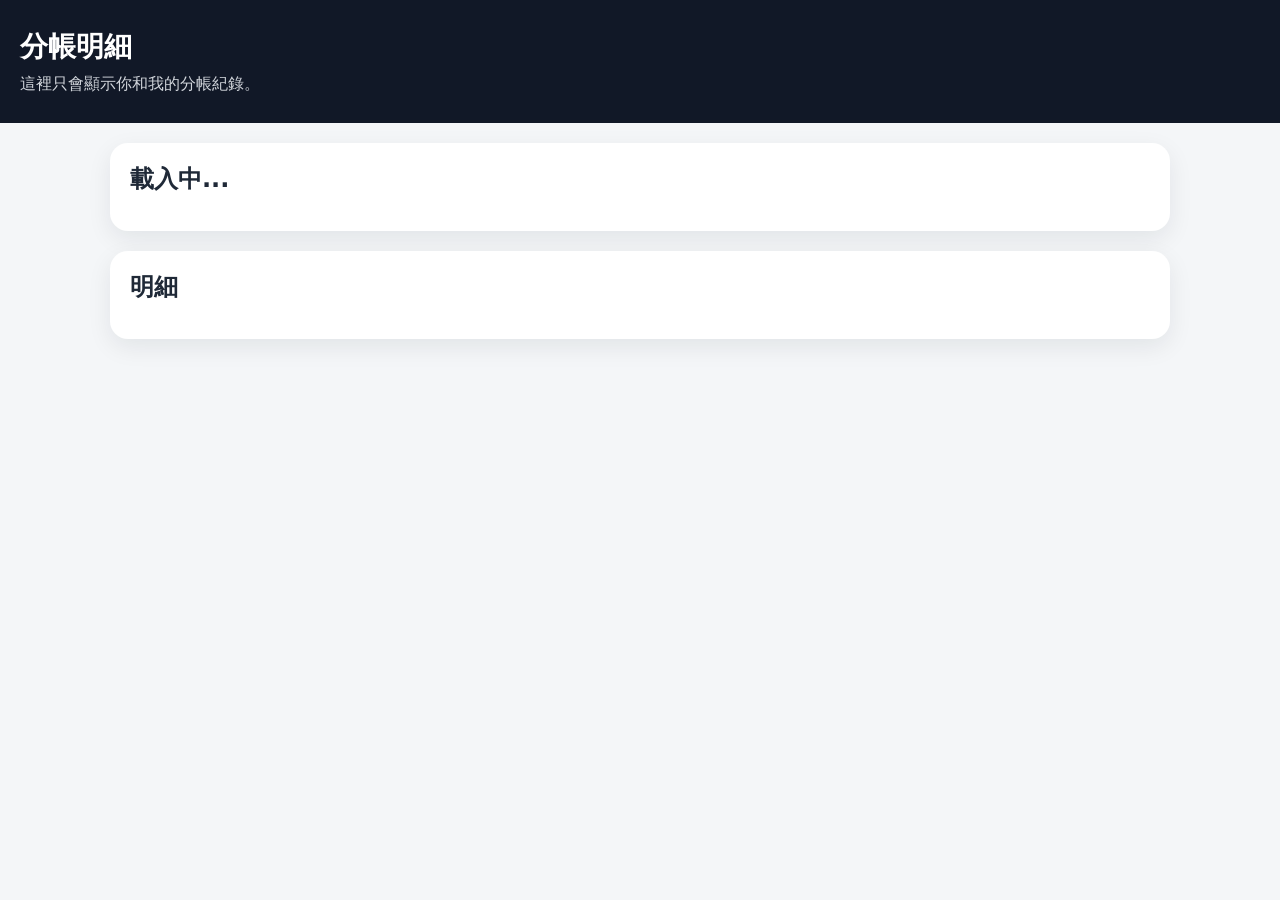
==== share.html @ 3e3502e9 "Create share.html" ====
<!DOCTYPE html>
<html lang="zh-Hant">
<head>
  <meta charset="UTF-8" />
  <meta name="viewport" content="width=device-width, initial-scale=1.0" />
  <title>分帳明細</title>
  <link rel="stylesheet" href="style.css" />
  <script src="share.js" defer></script>
</head>
<body>
  <header class="topbar">
    <h1>分帳明細</h1>
    <p>這裡只會顯示你和我的分帳紀錄。</p>
  </header>

  <main class="container">
    <section class="card">
      <h2 id="pairTitle">載入中...</h2>
      <div id="pairDebtResult" class="pair-debt-result"></div>
    </section>

    <section class="card">
      <h2>明細</h2>
      <div id="pairRecordList" class="pair-record-list"></div>
    </section>
  </main>
</body>
</html>
---- style.css ----
:root {
  --bg: #f4f6f8;
  --card: #ffffff;
  --text: #1f2937;
  --muted: #6b7280;
  --line: #e5e7eb;
  --main: #2563eb;
  --danger: #dc2626;
  --green: #16a34a;
  --orange: #ea580c;
  --radius: 18px;
}

* {
  box-sizing: border-box;
}

body {
  margin: 0;
  font-family: system-ui, -apple-system, BlinkMacSystemFont, "Noto Sans TC", sans-serif;
  background: var(--bg);
  color: var(--text);
}

.topbar {
  padding: 28px 20px;
  background: #111827;
  color: white;
}

.topbar h1 {
  margin: 0;
  font-size: 28px;
}

.topbar p {
  margin: 8px 0 0;
  color: #d1d5db;
}

.container {
  width: min(1100px, 100%);
  margin: 0 auto;
  padding: 20px;
}

.card {
  background: var(--card);
  border-radius: var(--radius);
  padding: 20px;
  margin-bottom: 20px;
  box-shadow: 0 8px 24px rgba(15, 23, 42, 0.08);
}

.card h2 {
  margin: 0 0 16px;
}

.row {
  display: flex;
  gap: 10px;
}

.grid {
  display: grid;
  grid-template-columns: repeat(2, 1fr);
  gap: 14px;
}

label {
  display: flex;
  flex-direction: column;
  gap: 6px;
  font-weight: 700;
}

input,
select,
textarea,
button {
  font: inherit;
}

input,
select,
textarea {
  width: 100%;
  padding: 11px 12px;
  border: 1px solid var(--line);
  border-radius: 12px;
  background: white;
}

textarea {
  min-height: 90px;
  resize: vertical;
}

button {
  border: none;
  border-radius: 12px;
  padding: 11px 16px;
  background: var(--main);
  color: white;
  cursor: pointer;
  font-weight: 700;
}

button:hover {
  filter: brightness(0.95);
}

.full {
  margin-top: 14px;
}

.people-list {
  display: flex;
  flex-wrap: wrap;
  gap: 8px;
  margin-top: 14px;
}

.person-tag {
  background: #eef2ff;
  color: #3730a3;
  border-radius: 999px;
  padding: 7px 12px;
  font-size: 14px;
  font-weight: 700;
}

.split-area {
  margin-top: 18px;
  border: 1px solid var(--line);
  border-radius: 16px;
  padding: 16px;
}

.split-title h3 {
  margin: 0;
}

.split-title p {
  margin: 6px 0 14px;
  color: var(--muted);
  font-size: 14px;
}

.split-list {
  display: grid;
  gap: 10px;
}

.split-row {
  display: grid;
  grid-template-columns: 24px 1fr 160px;
  gap: 10px;
  align-items: center;
  padding: 10px;
  border: 1px solid var(--line);
  border-radius: 14px;
}

.split-row input[type="checkbox"] {
  width: 18px;
  height: 18px;
}

.split-row input[type="number"] {
  padding: 9px 10px;
}

.submit-btn {
  width: 100%;
  margin-top: 18px;
  padding: 13px;
}

.summary-grid {
  display: grid;
  grid-template-columns: 1fr 1fr;
  gap: 20px;
}

.summary-box {
  border: 1px solid var(--line);
  border-radius: 14px;
  padding: 14px;
  margin-bottom: 10px;
}

.summary-box p {
  margin: 0 0 6px;
  color: var(--muted);
}

.summary-box strong {
  font-size: 24px;
}

.debt-list,
.record-list {
  display: grid;
  gap: 10px;
}

.empty {
  color: var(--muted);
  padding: 12px;
  background: #f9fafb;
  border-radius: 12px;
}

.debt-item {
  padding: 12px;
  border-radius: 14px;
  border: 1px solid var(--line);
  background: #f9fafb;
  font-weight: 800;
}

.record-item {
  border: 1px solid var(--line);
  border-radius: 16px;
  padding: 14px;
  background: #ffffff;
}

.record-head {
  display: flex;
  justify-content: space-between;
  gap: 12px;
}

.record-title {
  font-weight: 900;
}

.record-meta {
  color: var(--muted);
  font-size: 14px;
  margin-top: 4px;
}

.record-note {
  margin-top: 10px;
  padding: 10px;
  background: #f9fafb;
  border-radius: 12px;
  color: #374151;
}

.split-detail {
  margin-top: 10px;
  display: grid;
  gap: 6px;
  color: #374151;
}

.type-expense {
  color: var(--orange);
  font-weight: 900;
}

.type-income {
  color: var(--green);
  font-weight: 900;
}

.delete-btn {
  background: var(--danger);
  padding: 8px 12px;
  font-size: 14px;
}

@media (max-width: 720px) {
  .grid,
  .summary-grid {
    grid-template-columns: 1fr;
  }

  .row {
    flex-direction: column;
  }

  .split-row {
    grid-template-columns: 24px 1fr;
  }

  .split-row input[type="number"] {
    grid-column: 2 / 3;
  }

  .record-head {
    flex-direction: column;
  }
}
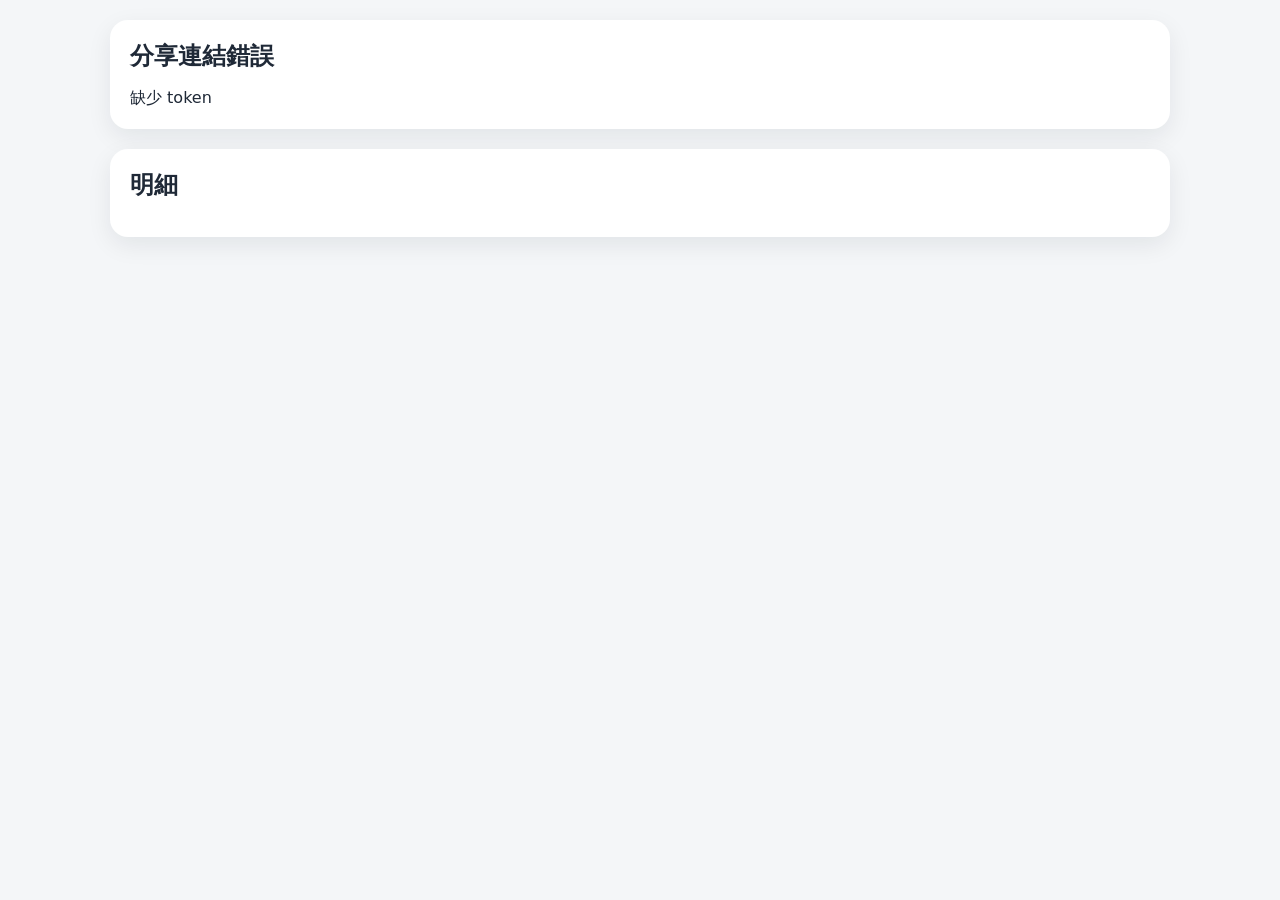
==== commit ea08c722: "Update share.html" ====
--- a/share.html
+++ b/share.html
@@ -7,12 +7,8 @@
   <link rel="stylesheet" href="style.css" />
   <script src="share.js" defer></script>
 </head>
+  
 <body>
-  <header class="topbar">
-    <h1>分帳明細</h1>
-    <p>這裡只會顯示你和我的分帳紀錄。</p>
-  </header>
-
   <main class="container">
     <section class="card">
       <h2 id="pairTitle">載入中...</h2>
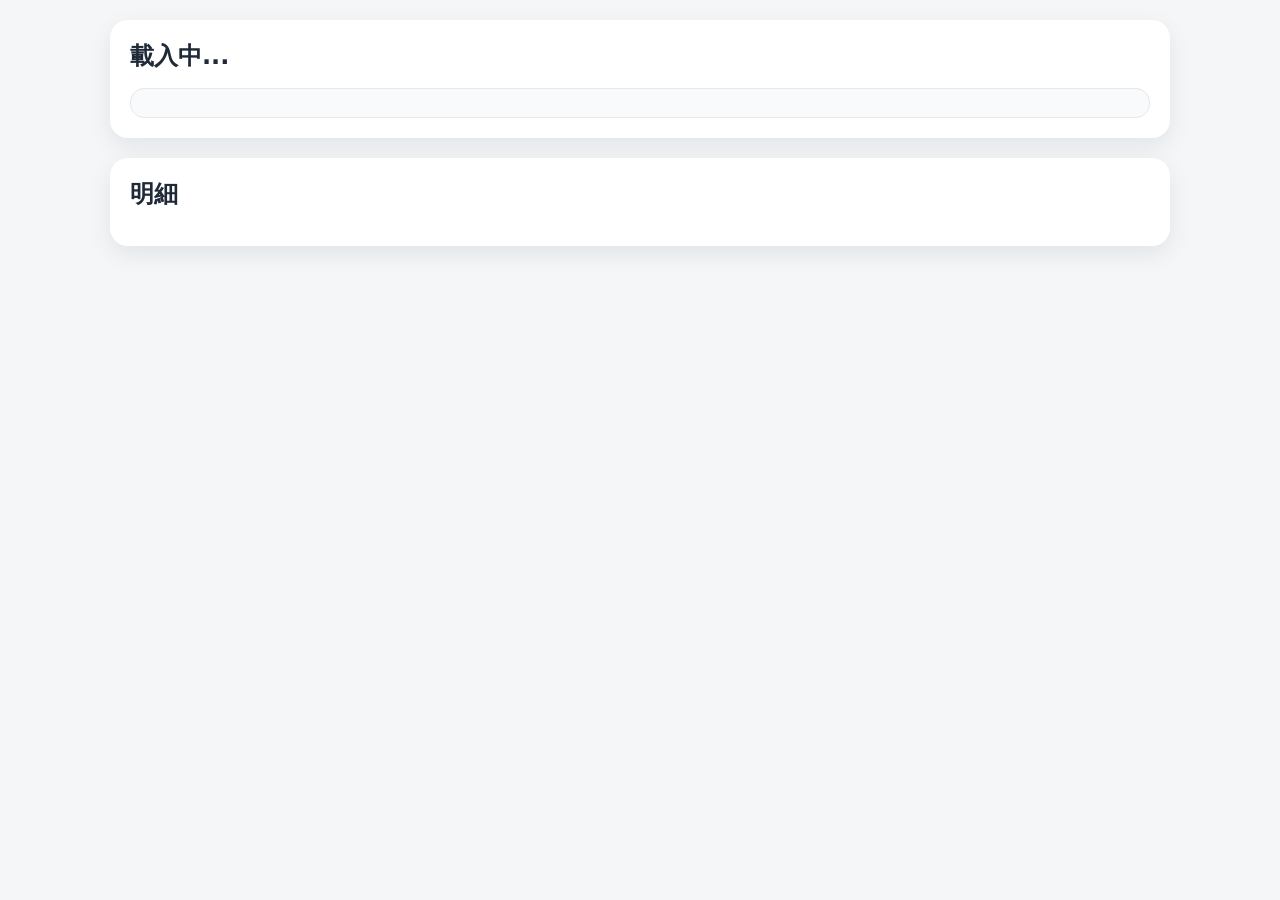
==== commit 7330e0f4: "Update share.html" ====
--- a/share.html
+++ b/share.html
@@ -4,7 +4,7 @@
   <meta charset="UTF-8" />
   <meta name="viewport" content="width=device-width, initial-scale=1.0" />
   <title>分帳明細</title>
-  <link rel="stylesheet" href="style.css" />
+  <link rel="stylesheet" href="style.css?v=3" />
   <script src="share.js" defer></script>
 </head>
   
--- a/style.css
+++ b/style.css
@@ -296,3 +296,62 @@
     flex-direction: column;
   }
 }
+
+.pair-record-list {
+  display: grid;
+  gap: 12px;
+}
+
+.pair-record-item {
+  border: 1px solid var(--line);
+  border-radius: 16px;
+  padding: 14px;
+  background: #ffffff;
+}
+
+.pair-record-title {
+  font-weight: 900;
+  margin-bottom: 6px;
+}
+
+.pair-record-meta {
+  color: var(--muted);
+  font-size: 14px;
+  margin-top: 4px;
+}
+
+.pair-record-note {
+  margin-top: 8px;
+  padding: 8px 10px;
+  background: #f9fafb;
+  border-radius: 10px;
+  color: #374151;
+}
+
+.pair-record-debt {
+  margin-top: 10px;
+  padding: 10px;
+  background: #f9fafb;
+  border-radius: 12px;
+  font-weight: 800;
+}
+
+.pair-debt-result {
+  padding: 14px;
+  border: 1px solid var(--line);
+  border-radius: 14px;
+  background: #f9fafb;
+  font-weight: 900;
+}
+
+.pair-debt-result.receive {
+  color: var(--green);
+}
+
+.pair-debt-result.pay {
+  color: var(--orange);
+}
+
+.pair-debt-result.clear {
+  color: var(--muted);
+}
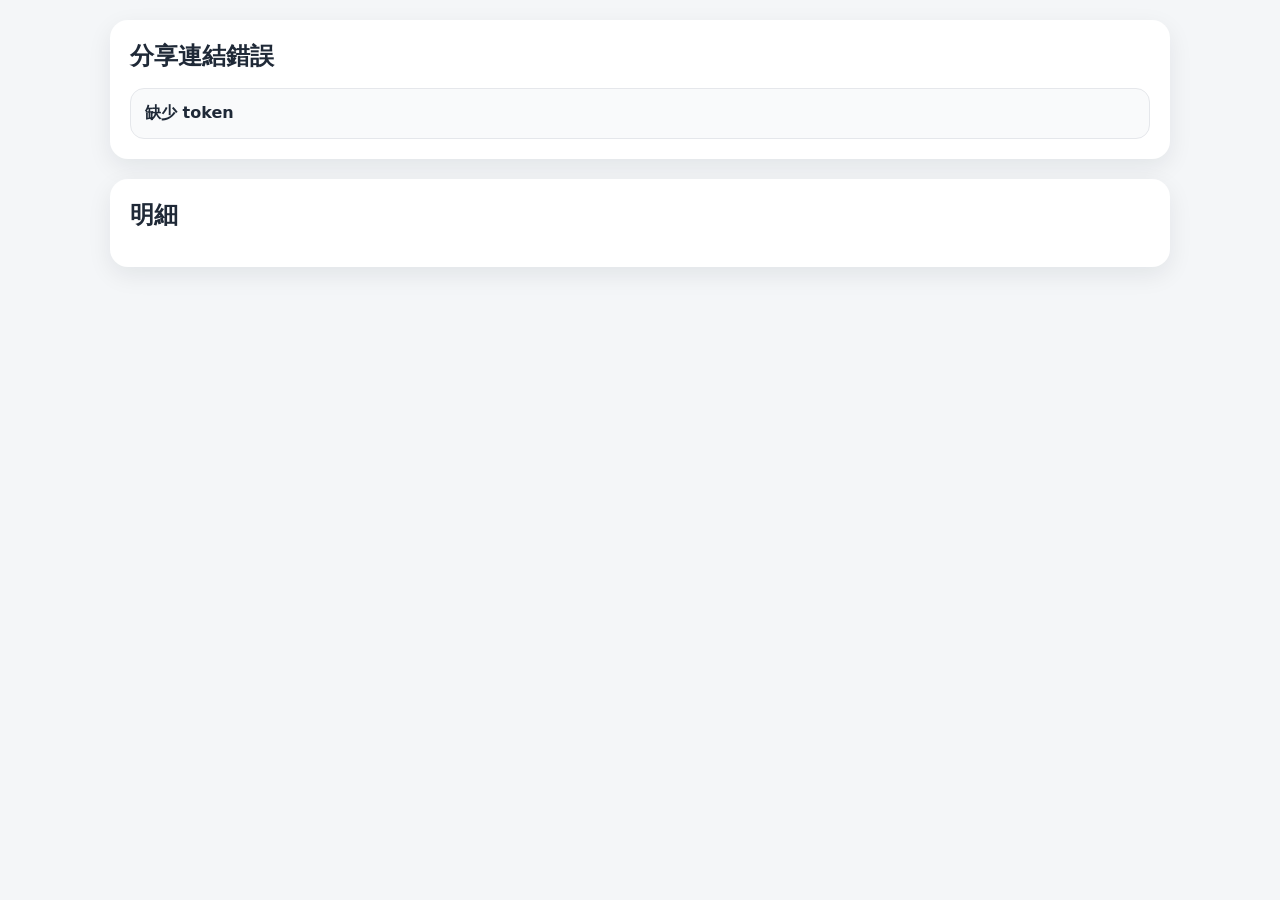
==== commit 10030d3b: "Update share.html" ====
--- a/share.html
+++ b/share.html
@@ -4,7 +4,7 @@
   <meta charset="UTF-8" />
   <meta name="viewport" content="width=device-width, initial-scale=1.0" />
   <title>分帳明細</title>
-  <link rel="stylesheet" href="style.css?v=3" />
+  <link rel="stylesheet" href="style.css" />
   <script src="share.js" defer></script>
 </head>
   
